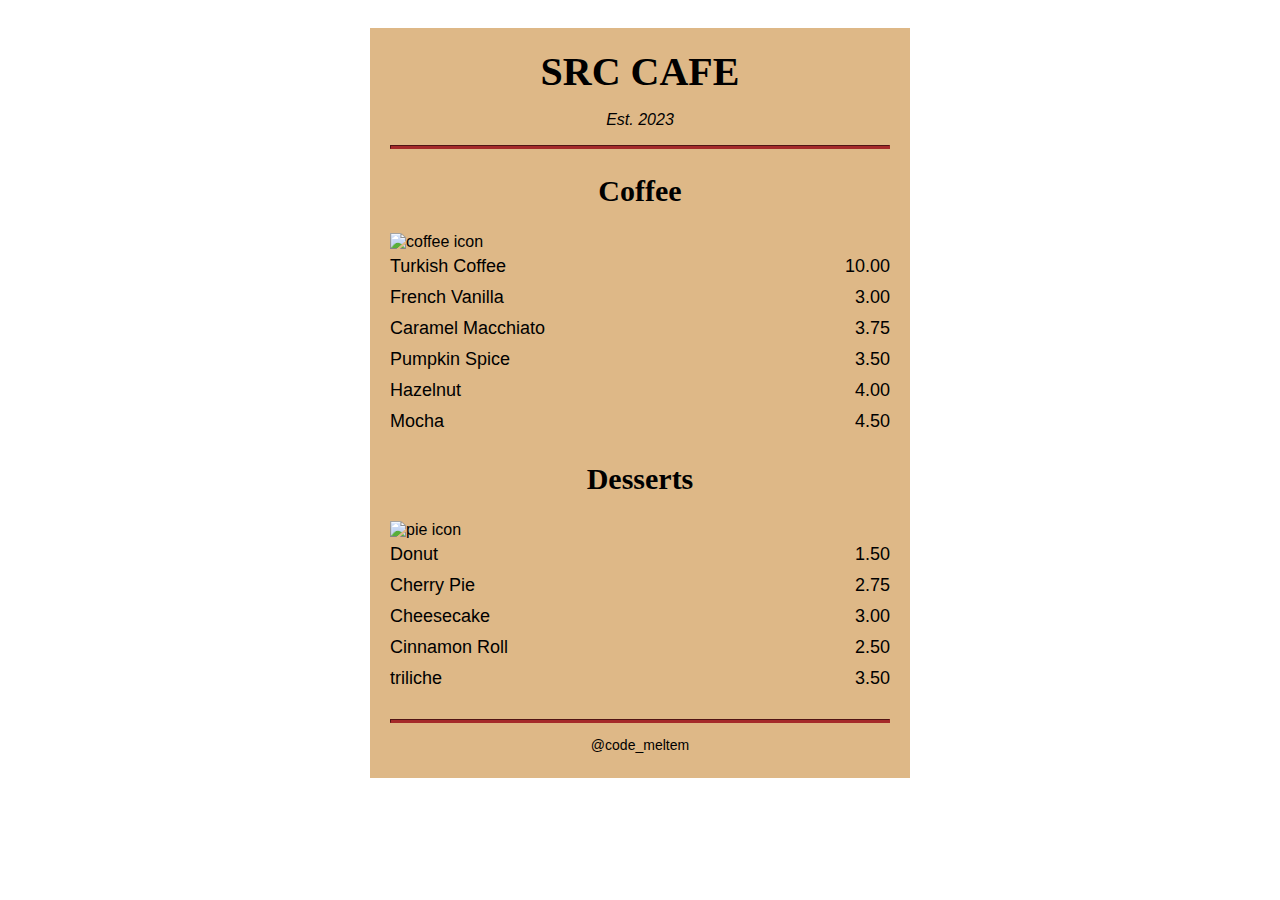
==== index4.html @ 27b8fff8 "Add files via upload" ====
<!DOCTYPE html>
<html lang="en">
  <head>
    <meta charset="utf-8" />
    <meta name="viewport" content="width=device-width, initial-scale=1.0" />
    <title>Cafe Menu</title>
    <style>
        body {
    background-image: url(https://cdn.freecodecamp.org/curriculum/css-cafe/beans.jpg);
    font-family: sans-serif;
    padding: 20px;
  }
  
  h1 {
    font-size: 40px;
    margin-top: 0;
    margin-bottom: 15px;
  }
  
  h2 {
    font-size: 30px;
  }
  
  .established {
    font-style: italic;
  }
  
  h1, h2, p {
    text-align: center;
  }
  
  .menu {
    width: 80%;
    background-color: burlywood;
    margin-left: auto;
    margin-right: auto;
    padding: 20px;
    max-width: 500px;
  }
  img {
    display: block;
    margin-left: auto;
    margin-right: auto;
  }
  hr {
    height: 2px;
    background-color: brown;
    border-color: brown;
  }
  
  .bottom-line {
    margin-top: 25px;
  }
  
  h1, h2 {
    font-family: Impact, serif;
  }
  
  .item p {
    display: inline-block;
    margin-top: 5px;
    margin-bottom: 5px;
    font-size: 18px;
  }
  
  .flavor, .dessert {
    text-align: left;
    width: 75%;
  }
  
  .price {
    text-align: right;
    width: 25%;
  }
  
  /* FOOTER */
  
  footer {
    font-size: 14px;
  }
  
  .address {
    margin-bottom: 5px;
  }
  
  a {
    color: black;
  }
  
  a:visited {
    color: black;
  }
  
  a:hover {
    color: brown;
  }
  
  a:active {
    color: brown;
  }  
    </style>
  </head>
  <body>
    <div class="menu">
      <main>
        <h1>SRC CAFE</h1>
        <p class="established">Est. 2023</p>
        <hr>
        <section>
          <h2>Coffee</h2>
          <img src="https://cdn.freecodecamp.org/curriculum/css-cafe/coffee.jpg" alt="coffee icon"/>
          <article class="item">
            <p class="flavor">Turkish Coffee</p><p class="price">10.00</p>
          </article>
          <article class="item">
            <p class="flavor">French Vanilla</p><p class="price">3.00</p>
          </article>
          <article class="item">
            <p class="flavor">Caramel Macchiato</p><p class="price">3.75</p>
          </article>
          <article class="item">
            <p class="flavor">Pumpkin Spice</p><p class="price">3.50</p>
          </article>
          <article class="item">
            <p class="flavor">Hazelnut</p><p class="price">4.00</p>
          </article>
          <article class="item">
            <p class="flavor">Mocha</p><p class="price">4.50</p>
          </article>
        </section>
        <section>
          <h2>Desserts</h2>
          <img src="https://cdn.freecodecamp.org/curriculum/css-cafe/pie.jpg" alt="pie icon"/>
          <article class="item">
            <p class="dessert">Donut</p><p class="price">1.50</p>
          </article>
          <article class="item">
            <p class="dessert">Cherry Pie</p><p class="price">2.75</p>
          </article>
          <article class="item">
            <p class="dessert">Cheesecake</p><p class="price">3.00</p>
          </article>
          <article class="item">
            <p class="dessert">Cinnamon Roll</p><p class="price">2.50</p>
          </article>
          <article class="item">
            <p class="dessert">triliche</p><p class="price">3.50</p>
          </article>
            
        
        </section>
      </main>
      <hr class="bottom-line">
      <footer>
      
        <p class="address">@code_meltem</p>
      </footer>
    </div>
  </body>
</html>
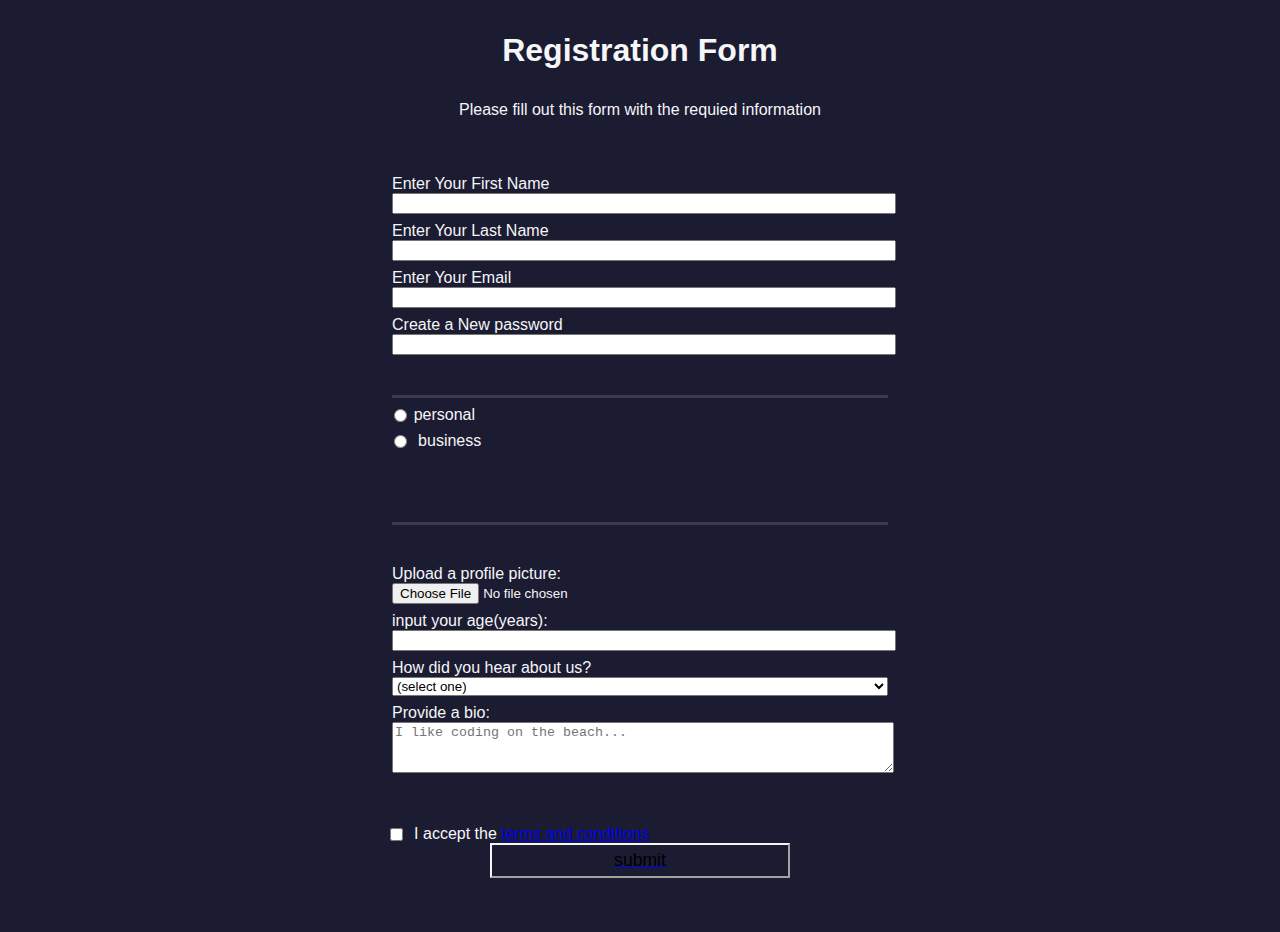
==== commit d6248bd4: "index4.html" ====
--- a/index4.html
+++ b/index4.html
@@ -1,160 +1,46 @@
 <!DOCTYPE html>
 <html lang="en">
-  <head>
-    <meta charset="utf-8" />
-    <meta name="viewport" content="width=device-width, initial-scale=1.0" />
-    <title>Cafe Menu</title>
-    <style>
-        body {
-    background-image: url(https://cdn.freecodecamp.org/curriculum/css-cafe/beans.jpg);
-    font-family: sans-serif;
-    padding: 20px;
-  }
-  
-  h1 {
-    font-size: 40px;
-    margin-top: 0;
-    margin-bottom: 15px;
-  }
-  
-  h2 {
-    font-size: 30px;
-  }
-  
-  .established {
-    font-style: italic;
-  }
-  
-  h1, h2, p {
-    text-align: center;
-  }
-  
-  .menu {
-    width: 80%;
-    background-color: burlywood;
-    margin-left: auto;
-    margin-right: auto;
-    padding: 20px;
-    max-width: 500px;
-  }
-  img {
-    display: block;
-    margin-left: auto;
-    margin-right: auto;
-  }
-  hr {
-    height: 2px;
-    background-color: brown;
-    border-color: brown;
-  }
-  
-  .bottom-line {
-    margin-top: 25px;
-  }
-  
-  h1, h2 {
-    font-family: Impact, serif;
-  }
-  
-  .item p {
-    display: inline-block;
-    margin-top: 5px;
-    margin-bottom: 5px;
-    font-size: 18px;
-  }
-  
-  .flavor, .dessert {
-    text-align: left;
-    width: 75%;
-  }
-  
-  .price {
-    text-align: right;
-    width: 25%;
-  }
-  
-  /* FOOTER */
-  
-  footer {
-    font-size: 14px;
-  }
-  
-  .address {
-    margin-bottom: 5px;
-  }
-  
-  a {
-    color: black;
-  }
-  
-  a:visited {
-    color: black;
-  }
-  
-  a:hover {
-    color: brown;
-  }
-  
-  a:active {
-    color: brown;
-  }  
-    </style>
-  </head>
-  <body>
-    <div class="menu">
-      <main>
-        <h1>SRC CAFE</h1>
-        <p class="established">Est. 2023</p>
-        <hr>
-        <section>
-          <h2>Coffee</h2>
-          <img src="https://cdn.freecodecamp.org/curriculum/css-cafe/coffee.jpg" alt="coffee icon"/>
-          <article class="item">
-            <p class="flavor">Turkish Coffee</p><p class="price">10.00</p>
-          </article>
-          <article class="item">
-            <p class="flavor">French Vanilla</p><p class="price">3.00</p>
-          </article>
-          <article class="item">
-            <p class="flavor">Caramel Macchiato</p><p class="price">3.75</p>
-          </article>
-          <article class="item">
-            <p class="flavor">Pumpkin Spice</p><p class="price">3.50</p>
-          </article>
-          <article class="item">
-            <p class="flavor">Hazelnut</p><p class="price">4.00</p>
-          </article>
-          <article class="item">
-            <p class="flavor">Mocha</p><p class="price">4.50</p>
-          </article>
-        </section>
-        <section>
-          <h2>Desserts</h2>
-          <img src="https://cdn.freecodecamp.org/curriculum/css-cafe/pie.jpg" alt="pie icon"/>
-          <article class="item">
-            <p class="dessert">Donut</p><p class="price">1.50</p>
-          </article>
-          <article class="item">
-            <p class="dessert">Cherry Pie</p><p class="price">2.75</p>
-          </article>
-          <article class="item">
-            <p class="dessert">Cheesecake</p><p class="price">3.00</p>
-          </article>
-          <article class="item">
-            <p class="dessert">Cinnamon Roll</p><p class="price">2.50</p>
-          </article>
-          <article class="item">
-            <p class="dessert">triliche</p><p class="price">3.50</p>
-          </article>
-            
-        
-        </section>
-      </main>
-      <hr class="bottom-line">
-      <footer>
-      
-        <p class="address">@code_meltem</p>
-      </footer>
-    </div>
-  </body>
-</html>+<head>
+    <meta charset="UTF-8">
+    <meta name="viewport" content="width=device-width, initial-scale=1.0">
+    <title>Registration Form</title>
+    <link rel="stylesheet" href="styles.css"/>
+</head>
+<body>
+    <h1>Registration Form</h1>
+    <p>Please fill out this form with the requied information</p>
+    <form method="post" >
+        <fieldset>
+            <label for="first name">Enter Your First Name<input id="first name" type="text" required/label>
+            <label for="last name">Enter  Your Last Name <input id="last name" type="text" required/label>
+            <label for="Email">Enter Your Email<input id="Email" type="email" required/label>
+            <label for="new-password">Create a New password<input id="new-password" type="password" pattern="[a-z0-5]{8,}" required/label>
+</fieldset>
+        <fieldset>
+            <legend account-type (required)/>
+            <label><input id="personal-account" type="radio" name="account-type" class="inline"/>personal</label>
+            <label><input id="business-account"    type="radio" name="account-type" class="inline"/> business</label>
+        </fieldset>
+        <fieldset>
+            <label>Upload a profile picture:<input type="file"/></label>
+            <label>input your age(years):<input type="number" min="13" max="100"</label>
+            <label for="referrer"> How did you hear about us?
+            <select id="referrer">
+                <option value="">(select one)</option>
+                <option value="1">You Tube chanel</option>
+                <option value="2">İnstagram</option>
+                <option value="3">from your friends</option>
+                <option value="4">other</option>
+            </select>
+          </label>
+          <label for="bio">Provide a bio:
+            <textarea id="bio" name="bio" rows="3" cols="30" placeholder="I like coding on the beach..."></textarea>
+          </label>
+        </fieldset>
+       <label for="terms-and-conditions"></label><input class="inline"  id="terms-and-conditions"  type="checkbox" required/> I accept the <a  href="@code_meltem">terms and conditions</label>
+       <input type="submit" value="submit">
+    </form>
+
+    
+</body>
+</html>
--- a/styles.css
+++ b/styles.css
@@ -0,0 +1,56 @@
+body{
+    width: 100%;
+    height: 100vh;
+    margin: 0;
+    background-color: #1b1b32;
+    color: #f5f6f7;
+    font-family: 'Segoe UI', Tahoma, Geneva, Verdana, sans-serif;
+    font-size: 16PX;
+}
+H1,P{
+    margin: 1em auto;
+    text-align: center;
+}
+form{
+    width: 60vw;
+    max-width: 500px;
+    min-width: 300px;
+    margin: 0 auto;
+}
+fieldset{
+    border: none;
+    padding: 2rem 0;
+    border-bottom: 3px solid rgb(59, 59, 79);
+}
+fieldset:last-of-type{
+    border-bottom: none;
+}
+input, textarea, select{
+    margin: 10 0 0 0;
+    width: 100%;
+}
+input, textarea{
+    background-color: white
+    border: 1px solid #1b1b32 ;
+}
+.inline{
+    width: unset;
+    margin: 0 0.5em 0 0;
+    vertical-align: middle;
+}
+input[type="submit"]{
+    display: block;
+    width: 60%;
+    margin: 0 auto;
+    height: 2em;
+    font-size: 1.1rem;
+    background-color: #1b1b32;
+    border-color: #f5f6f7;
+    min-width: 300px;
+}
+
+
+label{
+    display: block;
+    margin: 0.5rem 0;
+}